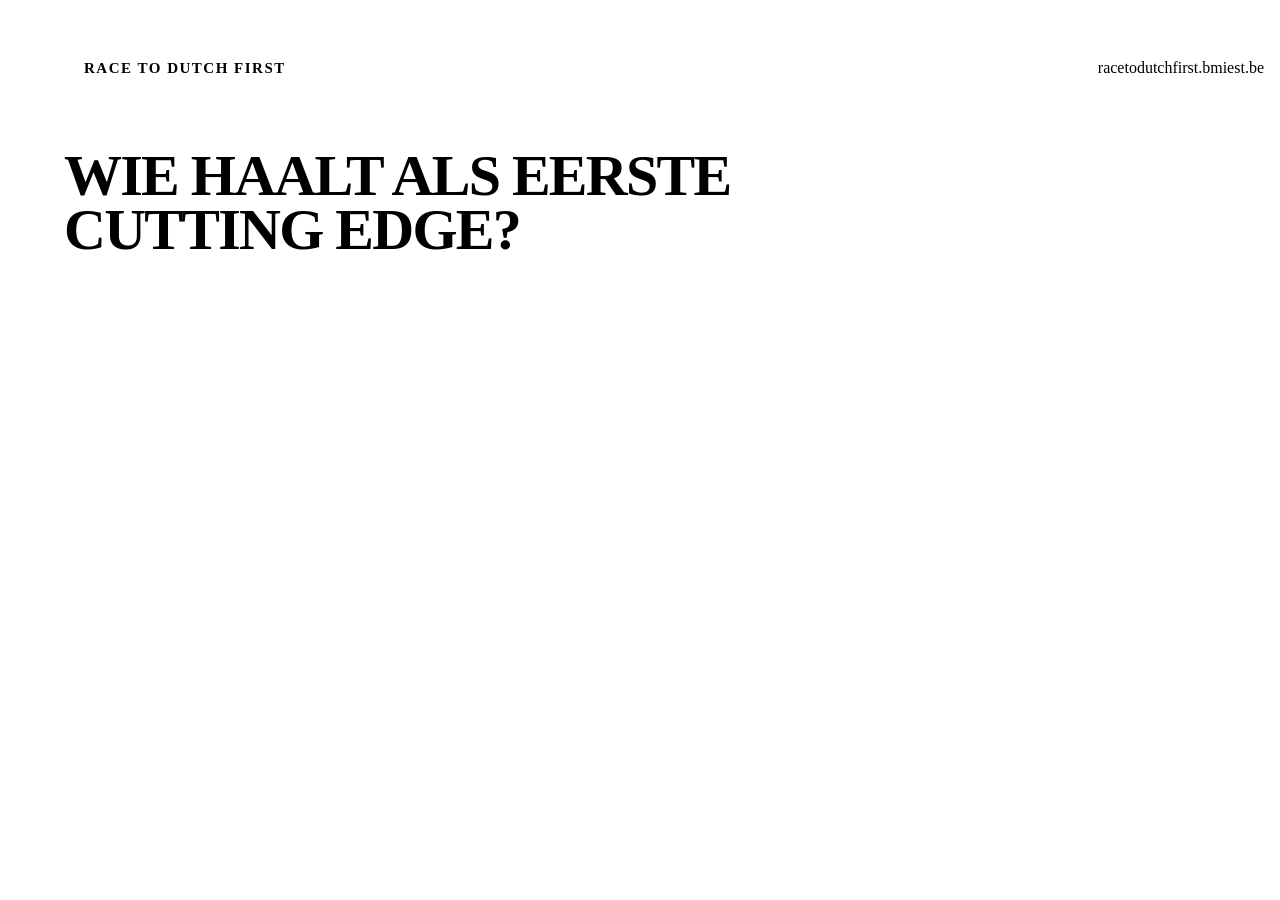
==== site/og.html @ 3997a95b "Share image in v2; footer names every source once (#19) * Share image in design language v2 (bug, po" ====
<!DOCTYPE html>
<html lang="nl">
<head>
<meta charset="utf-8">
<meta http-equiv="Content-Security-Policy" content="default-src 'self'; script-src 'self'; style-src 'self' https://fonts.googleapis.com; font-src https://fonts.gstatic.com; img-src 'self' data:; connect-src 'self'; object-src 'none'; base-uri 'none'; form-action 'none';">
<meta name="robots" content="noindex">
<title>Race to Dutch First: share image</title>
<link rel="stylesheet" href="tokens.css">
<link rel="stylesheet" href="og.css">
</head>
<body>
<!-- 1200 x 630: the og:image. scripts/og-image.sh screenshots this page into og.png. -->
<main class="og">
  <div id="ogArt" class="og__art" aria-hidden="true" hidden></div>
  <header class="og__top">
    <div class="og__bug"><span class="og__bug-name">Race to Dutch First</span><span id="ogDay" class="og__bug-day" hidden></span></div>
    <span class="og__url">racetodutchfirst.bmiest.be</span>
  </header>
  <h1 id="ogTitle" class="og__title">Wie haalt als eerste <em>Cutting Edge?</em></h1>
  <ol id="ogRows" class="og__rows"></ol>
  <footer class="og__foot">
    <span id="ogCe" class="og__pill"></span>
    <span id="ogUpdated" class="og__updated"></span>
  </footer>
</main>
<script src="bossart.js"></script>
<script src="og.js"></script>
</body>
</html>
---- site/og.css ----
/* The share image (og.png): 1200 x 630, drawn by og.js from data/race.json. Design language
   v2, as the hero: the broadcast bug, the poster question with "Cutting Edge?" in jade, the
   board as ribbons with a raid-frame bar, the leader's current boss in the jade/void glow.
   Gold for the leader only. */
@import url('https://fonts.googleapis.com/css2?family=Outfit:wght@800&display=swap');

html, body { width: 1200px; height: 630px; background: var(--ink-900); }
.og {
  position: relative; overflow: hidden; width: 1200px; height: 630px; padding: 40px 56px 36px;
  display: flex; flex-direction: column; gap: 22px;
  background:
    radial-gradient(48% 70% at 84% 52%, rgba(63, 217, 164, .22), transparent 70%),
    radial-gradient(42% 60% at 100% 0%, rgba(150, 90, 255, .32), transparent 70%),
    linear-gradient(160deg, #1b1030 0%, #0d1a1c 55%, var(--ink-900) 100%);
}
.og > :not(.og__art) { position: relative; z-index: 1; }

/* The boss: right of the board, feet faded, never drawn on. */
.og__art { position: absolute; z-index: 0; top: 70px; right: 24px; bottom: 0; width: 420px;
  display: flex; align-items: flex-end; justify-content: center; gap: 4%;
  -webkit-mask-image: linear-gradient(#000 76%, transparent); mask-image: linear-gradient(#000 76%, transparent); }
.og__art img { display: block; max-width: 100%; max-height: 100%; object-fit: contain; object-position: 50% 100%; }
.og__art--pair img { max-width: 48%; }
.og__art--wide { top: 120px; bottom: 90px; right: 8px; width: 420px; align-items: center; -webkit-mask-image: none; mask-image: none; }

/* Broadcast bug: flush square blocks. */
.og__top { display: flex; align-items: center; justify-content: space-between; }
.og__bug { display: flex; height: 40px; }
.og__bug > span { display: flex; align-items: center; padding: 0 20px; font-size: 15px; font-weight: 800; letter-spacing: .1em; text-transform: uppercase; }
.og__bug-name { background: var(--ink-900); color: var(--paper); }
.og__bug-day { background: var(--jade); color: var(--ink-900); }
.og__url { font-family: var(--f-mono); font-size: 16px; color: var(--paper-dim); }

/* Two lines: the question, then "Cutting Edge?" in jade (once won: the winner, then the rest). */
.og__title { max-width: 700px; font-size: 58px; font-weight: 800; line-height: .94; letter-spacing: -.03em; text-transform: uppercase; color: var(--paper); }
.og__title em { display: block; font-style: normal; color: var(--jade); }
.og__title-sub { display: block; margin-top: 6px; font-size: 36px; }
.og__title--won em { color: var(--gold); }

/* The board: ribbon (rank block + name), kills, raid-frame bar with its label. */
.og__rows { list-style: none; flex: 1; display: flex; flex-direction: column; justify-content: center; gap: 8px; width: 700px; }
.og__row { display: grid; grid-template-columns: 300px 84px minmax(0, 1fr); align-items: center; gap: 18px; height: 46px; }
.og__rib { display: flex; height: 46px; min-width: 0; background: var(--ink-600);
  clip-path: polygon(0 0, 100% 0, calc(100% - 11px) 100%, 0 100%); padding: 1px 1px 1px 0; }
.og__row--lead .og__rib { background: var(--gold); }
.og__rank { display: grid; place-items: center; flex: 0 0 44px; background: var(--guild); color: var(--ink-900);
  font-family: var(--f-mono); font-size: 20px; font-weight: 800; }
.og__guild { flex: 1; display: flex; align-items: center; min-width: 0; padding: 0 22px 0 14px; background: var(--ink-800);
  clip-path: polygon(0 0, 100% 0, calc(100% - 10px) 100%, 0 100%);
  font-size: 19px; font-weight: 600; color: var(--paper); white-space: nowrap; overflow: hidden; text-overflow: ellipsis; }
.og__kills { font-family: var(--f-mono); font-size: 32px; font-weight: 700; color: var(--paper); font-variant-numeric: tabular-nums; }
.og__kills small { font-size: 16px; font-weight: 400; color: var(--ink-300); }
.og__row--lead .og__kills { color: var(--gold); }
.og__bar { display: grid; gap: 6px; min-width: 0; }
.og__where { font-size: 14px; color: var(--paper-dim); white-space: nowrap; overflow: hidden; text-overflow: ellipsis; }
.og__track { position: relative; height: 10px; background: rgba(255, 255, 255, .08);
  clip-path: polygon(0 0, 100% 0, calc(100% - 6px) 100%, 0 100%); }
.og__track::after { content: ""; position: absolute; inset: 0 auto 0 0; width: var(--pos); background: var(--guild); }

.og__foot { display: flex; align-items: center; justify-content: space-between; }
.og__pill { display: inline-flex; align-items: center; height: 32px; padding: 0 18px 0 13px; background: var(--ink-750); color: var(--jade);
  font-size: 13px; font-weight: 700; letter-spacing: .12em; text-transform: uppercase;
  clip-path: polygon(0 0, 100% 0, calc(100% - 6px) 100%, 0 100%); }
.og__updated { font-size: 15px; color: var(--paper-dim); }
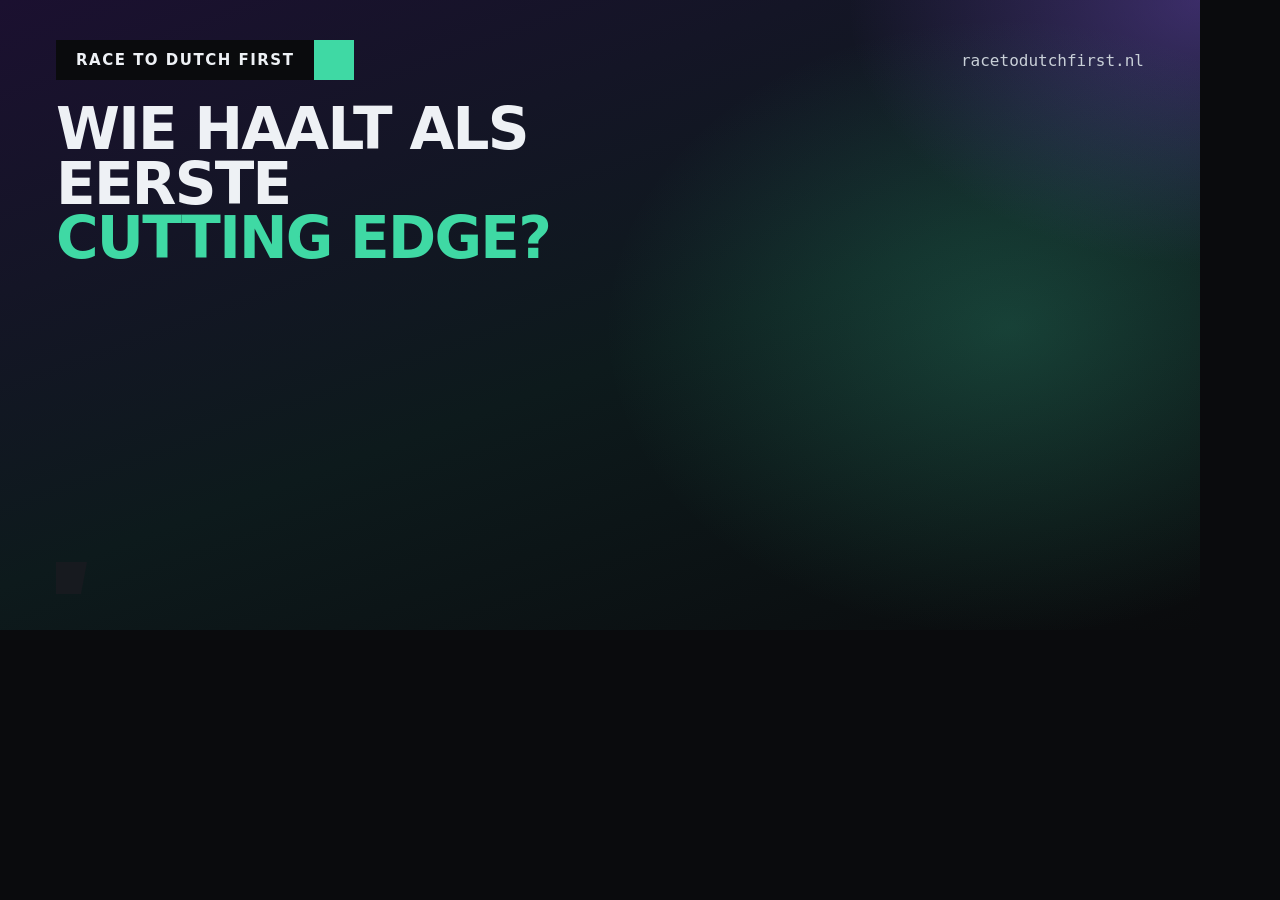
==== commit ec2437d7: "New address: racetodutchfirst.nl (#53) Canonical, hreflang, og:url/og:image, sitemap.xml, robots.txt" ====
--- a/site/og.html
+++ b/site/og.html
@@ -14,7 +14,7 @@
   <div id="ogArt" class="og__art" aria-hidden="true" hidden></div>
   <header class="og__top">
     <div class="og__bug"><span class="og__bug-name">Race to Dutch First</span><span id="ogDay" class="og__bug-day" hidden></span></div>
-    <span class="og__url">racetodutchfirst.bmiest.be</span>
+    <span class="og__url">racetodutchfirst.nl</span>
   </header>
   <h1 id="ogTitle" class="og__title">Wie haalt als eerste <em>Cutting Edge?</em></h1>
   <ol id="ogRows" class="og__rows"></ol>
--- a/site/tokens.css
+++ b/site/tokens.css
@@ -0,0 +1,65 @@
+@import url('https://fonts.googleapis.com/css2?family=Outfit:wght@300;400;500;600;700;800&family=JetBrains+Mono:wght@400;500;700&display=swap');
+
+:root{
+  /* ---- grond -------------------------------------------------------
+     Vlakke tinten, geen gradients. Een egaal vlak kost na de keyframe
+     bijna geen bitrate; een verloop over 2560px kost 'm elke frame en
+     gaat banden op 8 Mbps. */
+  --ink-900:#0a0b0d;
+  --ink-850:#0e1014;
+  --ink-800:#131519;
+  --ink-750:#171a1f;
+  --ink-700:#1e2228;
+  --ink-600:#2a2f37;
+  --ink-500:#3a414b;
+  --ink-400:#5b6470;
+  --ink-300:#818b98;
+  --ink-200:#a8b1bc;
+
+  /* Niet puur #fff: puur wit clipt en gaat ringen op de AMF-encoder. */
+  --paper    :#eef1f5;
+  --paper-dim:#c9d0d8;
+
+  /* ---- accenten ----------------------------------------------------
+     jade  = Mistweaver Monk (#00ff98) gedempt zodat hij niet bloedt
+     holy  = Priest klassekleur, puur wit, alleen voor lichtaccenten */
+  --jade      :#3fd9a4;
+  --jade-deep :#1f8d68;
+  --jade-ghost:rgba(63,217,164,.13);
+  --holy      :#ffffff;
+  --gold      :#d8b263;
+  --rose      :#d98b8b;
+  /* Alleen voor LIVE (het blokje in de bug van de webpagina's), nooit op
+     een stream-pagina: daar weet iedereen al dat je live bent. Familie-
+     token uit bmiest-design; de race-site leest hem vanaf hier. */
+  --live-red  :#c93339;
+
+  /* ---- vorm (uit Amused: capsules, pillen, ribbons) ---------------- */
+  --r-cap :30px;
+  --r-pill:999px;
+  --pad   :32px;
+  --gap   :20px;
+
+  --f-display:'Outfit','Segoe UI',system-ui,-apple-system,sans-serif;
+  --f-mono   :'JetBrains Mono','Cascadia Mono',Consolas,monospace;
+
+  /* ---- motion ------------------------------------------------------
+     Kort en lokaal. Doorlopende animatie over de volle breedte trekt
+     bitrate weg bij je gameplay, dus die zit er nergens in. */
+  --t-fast:160ms;
+  --t-med :300ms;
+  --t-slow:420ms;
+  --ease  :cubic-bezier(.22,.61,.36,1);
+}
+
+*{margin:0;padding:0;box-sizing:border-box}
+
+body{
+  font-family:var(--f-display);
+  color:var(--paper);
+  -webkit-font-smoothing:antialiased;
+  overflow:hidden;
+}
+
+.mono{font-family:var(--f-mono);font-variant-numeric:tabular-nums}
+.u    {text-transform:uppercase;letter-spacing:.14em}
--- a/site/og.css
+++ b/site/og.css
@@ -2,7 +2,6 @@
    v2, as the hero: the broadcast bug, the poster question with "Cutting Edge?" in jade, the
    board as ribbons with a raid-frame bar, the leader's current boss in the jade/void glow.
    Gold for the leader only. */
-@import url('https://fonts.googleapis.com/css2?family=Outfit:wght@800&display=swap');
 
 html, body { width: 1200px; height: 630px; background: var(--ink-900); }
 .og {
@@ -53,8 +52,10 @@
 .og__row--lead .og__kills { color: var(--gold); }
 .og__bar { display: grid; gap: 6px; min-width: 0; }
 .og__where { font-size: 14px; color: var(--paper-dim); white-space: nowrap; overflow: hidden; text-overflow: ellipsis; }
-.og__track { position: relative; height: 10px; background: rgba(255, 255, 255, .08);
-  clip-path: polygon(0 0, 100% 0, calc(100% - 6px) 100%, 0 100%); }
+.og__track { position: relative; height: 12px; background: rgba(255, 255, 255, .09);
+  /* The board's race track: a segment per boss, 3px apart. */
+  -webkit-mask: repeating-linear-gradient(90deg, #000 0 calc(100% / var(--n, 8) - 3px), transparent calc(100% / var(--n, 8) - 3px) calc(100% / var(--n, 8)));
+  mask: repeating-linear-gradient(90deg, #000 0 calc(100% / var(--n, 8) - 3px), transparent calc(100% / var(--n, 8) - 3px) calc(100% / var(--n, 8))); }
 .og__track::after { content: ""; position: absolute; inset: 0 auto 0 0; width: var(--pos); background: var(--guild); }
 
 .og__foot { display: flex; align-items: center; justify-content: space-between; }
